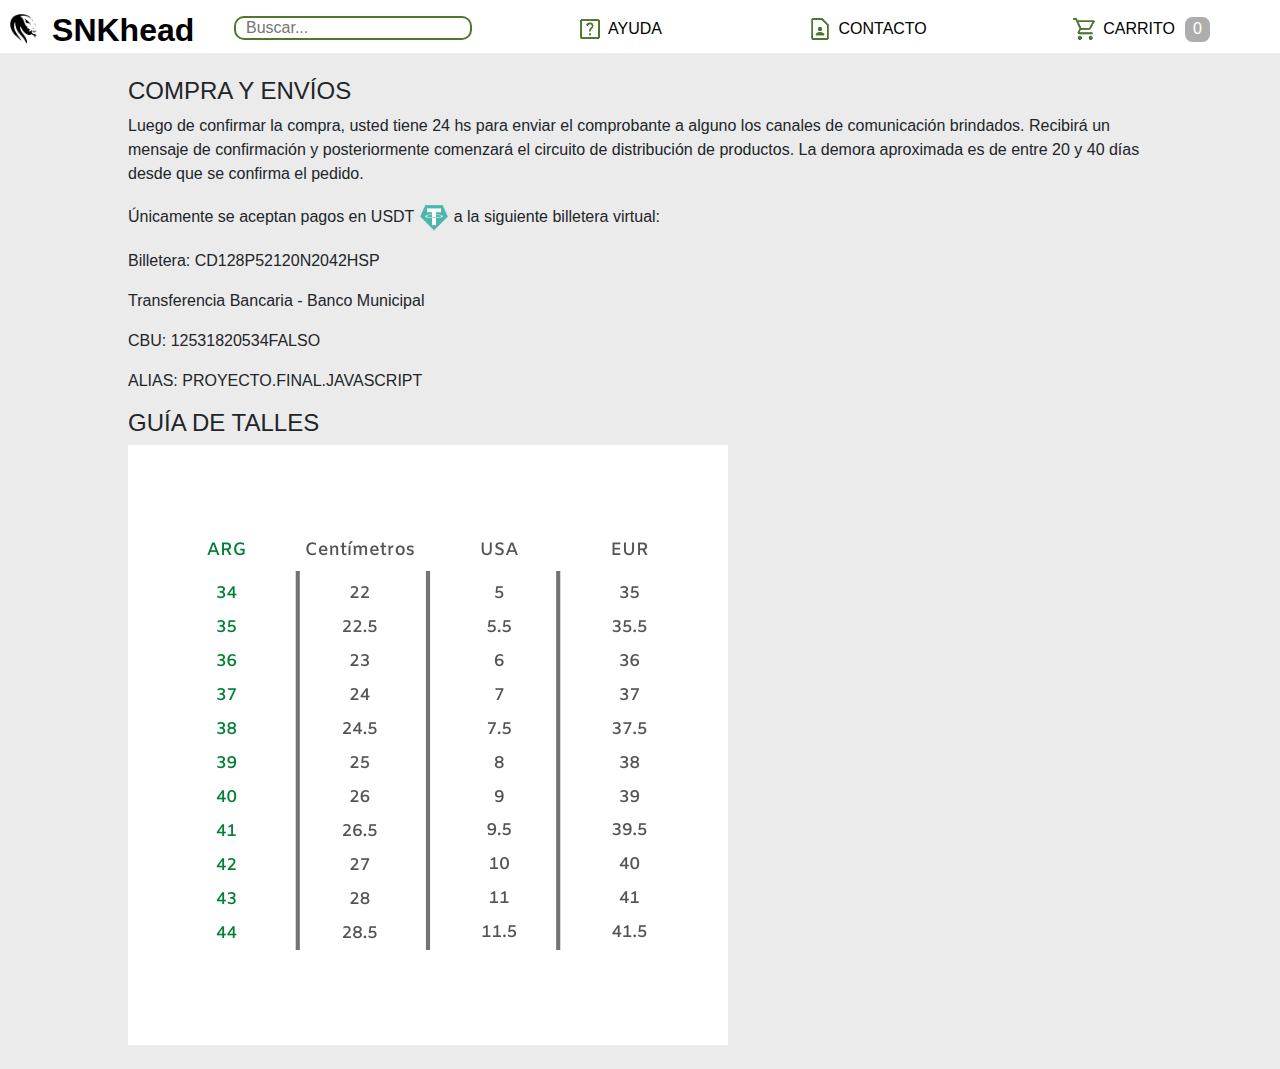
==== ayuda.html @ 978af077 "main" ====
<!DOCTYPE html>
<html lang="en">
<head>
    <meta charset="UTF-8">
    <meta http-equiv="X-UA-Compatible" content="IE=edge">
    <meta name="viewport" content="width=device-width, initial-scale=1.0">
    <link rel="icon" type="image/jpg" href="/Images/SNKhead.png"/>
    <link rel="stylesheet" type="text/css" href="./bootstrap-4.3.1-dist/css/bootstrap.css">
    <link rel="stylesheet" type="text/css" href="./scss/style.css">
    <title>SNKhead-preview</title>
</head>
<body>
    
<header>
    <nav>
        <div class="logo">
            <img src="./Images/SNKhead.png">
            <a class="link" href="./index.html">
            
            <h2>SNKhead</h2>
            </a>
        </div>
        <form>
            <input type="search" placeholder="Buscar...">
        </form>

        <div class="links">
            <div class="linknav">
                <img src="./Icons/help_center_FILL0_wght400_GRAD0_opsz48.png">
                <a href="">
                    <p>AYUDA</p>
                </a>
        </div>
        <div class="linknav">
                <img src="./Icons/contact_page_FILL0_wght400_GRAD0_opsz48.png">
                <a target=”_blank” href="https://api.whatsapp.com/">
                    <p>CONTACTO</p>
                </a>
        </div>
        <div class="linknav">
                <img src="./Icons/shopping_cart_FILL0_wght400_GRAD0_opsz48.png">
                <a href="./carrito.html">
                    <p>CARRITO</p>
                    <div id="count" class="contador">0</div>
                </a>
        </div>
        </div>
    </nav>
</header>
<!-------------------------------------------------------carrito--------------------------------------------------------------->
<br>
<div class="Ayuda">
    <h4>COMPRA Y ENVÍOS</h4>
    <p>Luego de confirmar la compra, usted tiene 24 hs para enviar el comprobante a alguno los canales de comunicación brindados. Recibirá un mensaje de confirmación y posteriormente comenzará el circuito de distribución de productos.
    La demora aproximada es de entre 20 y 40 días desde que se confirma el pedido.
    </p>
    <p> Únicamente se aceptan pagos en USDT <img src="./Icons/icons8-tether-48.png" style="height: 3%;width: 3%;"> a la siguiente billetera virtual:</p>
    <p>Billetera: CD128P52120N2042HSP</p>
    <p>Transferencia Bancaria - Banco Municipal</p>
    <p>CBU: 12531820534FALSO</p>
    <p>ALIAS: PROYECTO.FINAL.JAVASCRIPT</p>
    <h4 class="guiaDeTalles"> GUÍA DE TALLES</h4>
    <img src="./Images/guiapaginatalleswaps.png">
    <br>
    <br>
    
</div>


<script src="https://cdn.jsdelivr.net/npm/bootstrap@5.3.0-alpha1/dist/js/bootstrap.bundle.min.js" integrity="sha384-w76AqPfDkMBDXo30jS1Sgez6pr3x5MlQ1ZAGC+nuZB+EYdgRZgiwxhTBTkF7CXvN" crossorigin="anonymous"></script>
<script src="./Javascript/renderContador.js"></script>
<script src="./Javascript/carrito.js"></script>
</body>
</html>
---- scss/style.css ----
body {
  width: 100%;
  background-color: #ebebeb;
}
body nav {
  background-color: rgb(255, 255, 255);
  color: #000000 !important;
  height: 2%;
  width: 100%;
  display: grid;
  text-decoration: none !important;
  grid-template-columns: 1fr 4fr 5fr;
  grid-template-areas: "icono busqueda navbar";
}
body nav .logo {
  position: relative;
  top: 20%;
  font-weight: bolder;
  display: flex;
  grid-area: icono;
}
body nav .logo img {
  height: 30px;
  padding-left: 10px;
  position: relative;
  top: 7%;
  padding-right: 5px;
}
body nav .logo h2 {
  font-weight: bolder;
  padding-left: 10px;
  padding-right: 10px;
}
body nav form {
  grid-area: busqueda;
  text-align: center;
  justify-content: center;
}
body nav form input {
  position: relative;
  border: 2px solid #4f772d;
  border-radius: 10px;
  padding: 10px;
  top: 30%;
  width: 80%;
  height: 40%;
}
body nav .links {
  display: flex;
  height: 100%;
  grid-area: navbar;
  margin: auto;
}
body nav .links .linknav {
  position: relative;
  top: 20%;
  display: flex;
  padding-left: 70px;
  padding-right: 70px;
}
body nav .links .linknav img {
  margin-top: 5px;
  margin-left: 5px;
  margin-right: 5px;
  height: 50%;
}
body nav .links .linknav a {
  display: flex;
  color: #000000;
  margin: auto;
  text-decoration: none;
}
body nav .links .linknav a .contador {
  margin-left: 10px;
  text-align: center;
  color: white;
  height: 25px;
  width: 25px;
  border-radius: 30%;
  background-color: rgb(173, 173, 173);
}
body .modelos {
  background-color: rgb(240, 240, 240);
  margin: auto;
  width: 100%;
  display: flex;
  flex-wrap: nowrap;
  flex-direction: row;
  padding: 1%;
}
body .modelos .modelcard {
  margin: auto;
  width: 621px;
  height: 273px;
  border: 1px black solid;
}
body .modelos .modelcard .title {
  text-align: center;
  width: 100%;
  margin-top: 2%;
  height: -moz-fit-content;
  height: fit-content;
  color: #ffffff;
  font-weight: bolder;
}
body .modelos .modelcard .description {
  margin: 10%;
  font-size: large;
  font-weight: bolder;
  opacity: 0%;
  text-align: center;
  width: 100%;
  color: #ffffff;
  -webkit-text-stroke: #000000 1px;
  margin: auto;
  overflow: hidden;
}
body .barra-superior {
  width: 100%;
  height: 50px;
  background: rgb(255, 255, 255);
  background: linear-gradient(180deg, rgb(240, 240, 240) 77%, rgb(173, 173, 173) 100%);
  display: flex;
  justify-content: center;
  font-size: x-large;
  font-weight: bolder;
}
body .catalogo {
  width: 100%;
  display: grid;
  grid-template-columns: 1fr 6fr;
  grid-template-areas: "filtro catalogo";
  background-position: 250px;
}
body .catalogo .filtro-lateral {
  background-color: rgb(223, 223, 223);
  height: 100%;
  display: grid;
  grid-area: filtro;
}
body .catalogo .filtro-lateral button {
  background-color: rgb(223, 223, 223);
  text-align: left;
  font-size: 1rem;
  font-weight: bold;
  width: 100%;
  padding: 3%;
  border: none;
  border-bottom: 1px solid rgb(151, 151, 151);
}
body .catalogo .filtro-lateral .accordion-body {
  padding: 20px;
}
body .catalogo .filtro-lateral .catalogorender {
  border: 1px black solid;
  height: 40%;
  width: 100%;
  margin: auto;
  padding: 300px;
  display: flex;
  flex-wrap: wrap;
  flex-direction: row;
}

.description:hover {
  animation-name: textOpacity;
  animation-fill-mode: forwards;
  animation-duration: 2s;
}

@keyframes textOpacity {
  from {
    opacity: 0;
  }
  to {
    opacity: 1;
  }
}
.logo .link {
  text-decoration: none !important;
  color: black;
}

.preview {
  position: relative;
  top: 20px;
  width: 100%;
  text-align: center;
  margin: auto;
}
.preview #renderPreview .titulo {
  font-size: xx-large;
  font-weight: bolder;
  text-align: left;
}
.preview .card-text {
  text-align: left;
  width: 80%;
  height: -moz-fit-content;
  height: fit-content;
  font-size: large;
  font-weight: bold;
}
.preview .texto-adicional {
  text-align: left;
}

body {
  width: 100%;
  height: -moz-fit-content;
  height: fit-content;
}
body .carrito {
  width: 65%;
  height: -moz-fit-content;
  height: fit-content;
  margin: auto;
  font-size: larger;
  background-color: white;
  padding: 3%;
  border-radius: 20px;
  box-shadow: 5px 5px 5px rgb(196, 196, 196);
}
body .carrito .total {
  width: 45%;
  margin: auto;
  display: flex;
  margin-left: 63%;
}
body .carrito #vaciarCarrito {
  display: block;
  margin: auto !important;
  text-align: center !important;
}
body #confirmarCompra {
  display: block;
  margin: auto;
  width: 30%;
}

body {
  width: 100%;
  height: -moz-fit-content;
  height: fit-content;
}
body .Ayuda {
  width: 80%;
  margin: auto;
}

* {
  font-family: "Bebas Neue", sans-serif;
  box-sizing: border-box;
  margin: 0;
  padding: 0;
  list-style-type: none;
}/*# sourceMappingURL=style.css.map */
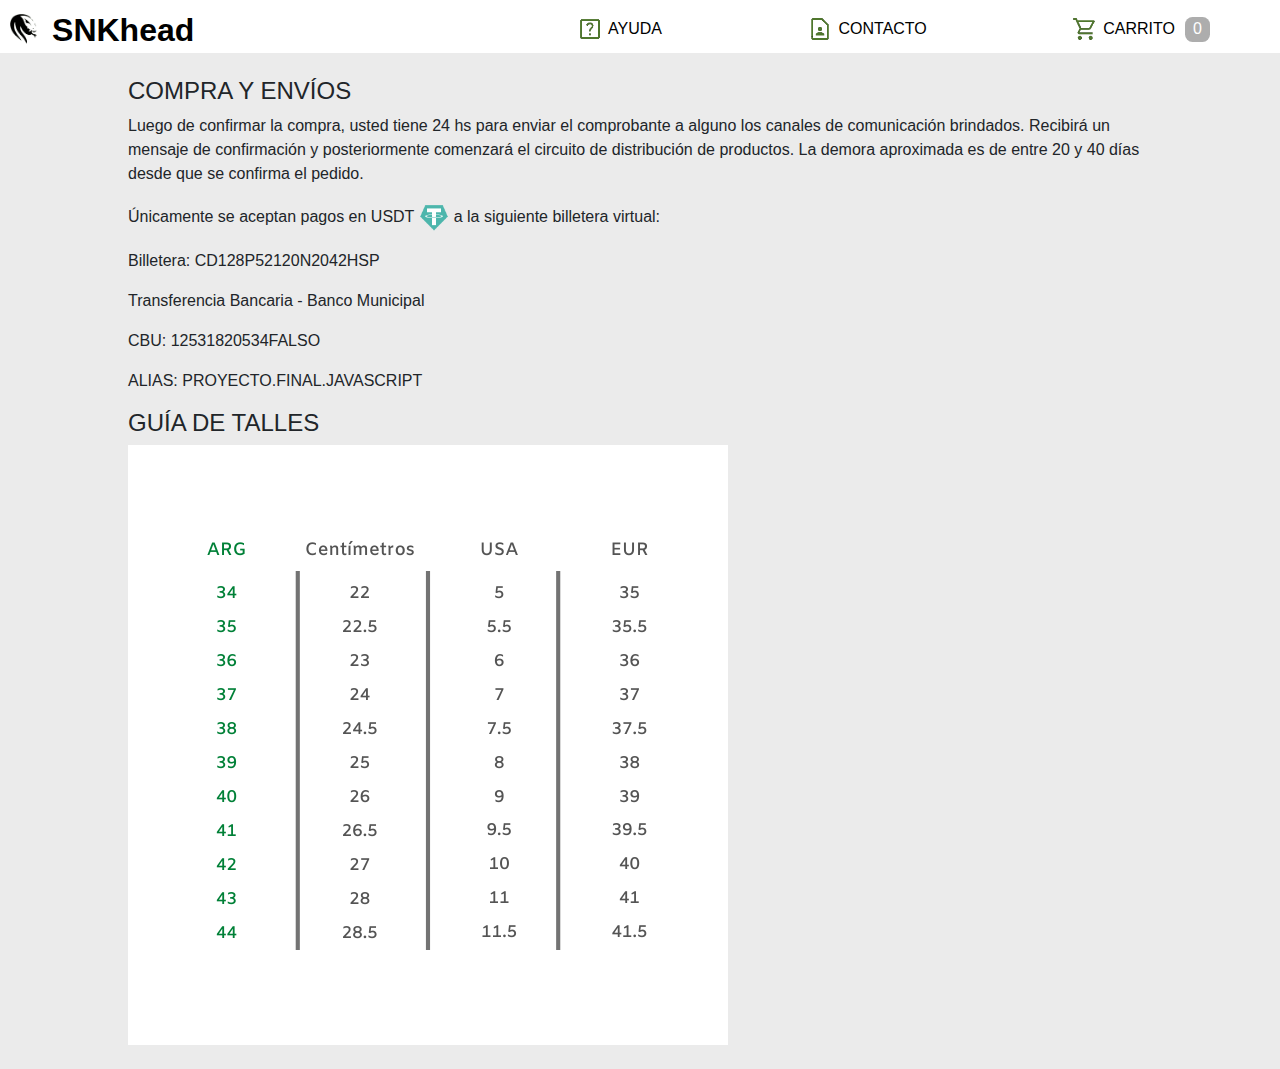
==== commit ad197d81: "main" ====
--- a/ayuda.html
+++ b/ayuda.html
@@ -7,7 +7,7 @@
     <link rel="icon" type="image/jpg" href="/Images/SNKhead.png"/>
     <link rel="stylesheet" type="text/css" href="./bootstrap-4.3.1-dist/css/bootstrap.css">
     <link rel="stylesheet" type="text/css" href="./scss/style.css">
-    <title>SNKhead-preview</title>
+    <title>SNKhead-Ayuda</title>
 </head>
 <body>
     
@@ -20,9 +20,7 @@
             <h2>SNKhead</h2>
             </a>
         </div>
-        <form>
-            <input type="search" placeholder="Buscar...">
-        </form>
+        
 
         <div class="links">
             <div class="linknav">
--- a/scss/style.css
+++ b/scss/style.css
@@ -224,7 +224,6 @@
 body .carrito .total {
   width: 45%;
   margin: auto;
-  display: flex;
   margin-left: 63%;
 }
 body .carrito #vaciarCarrito {
